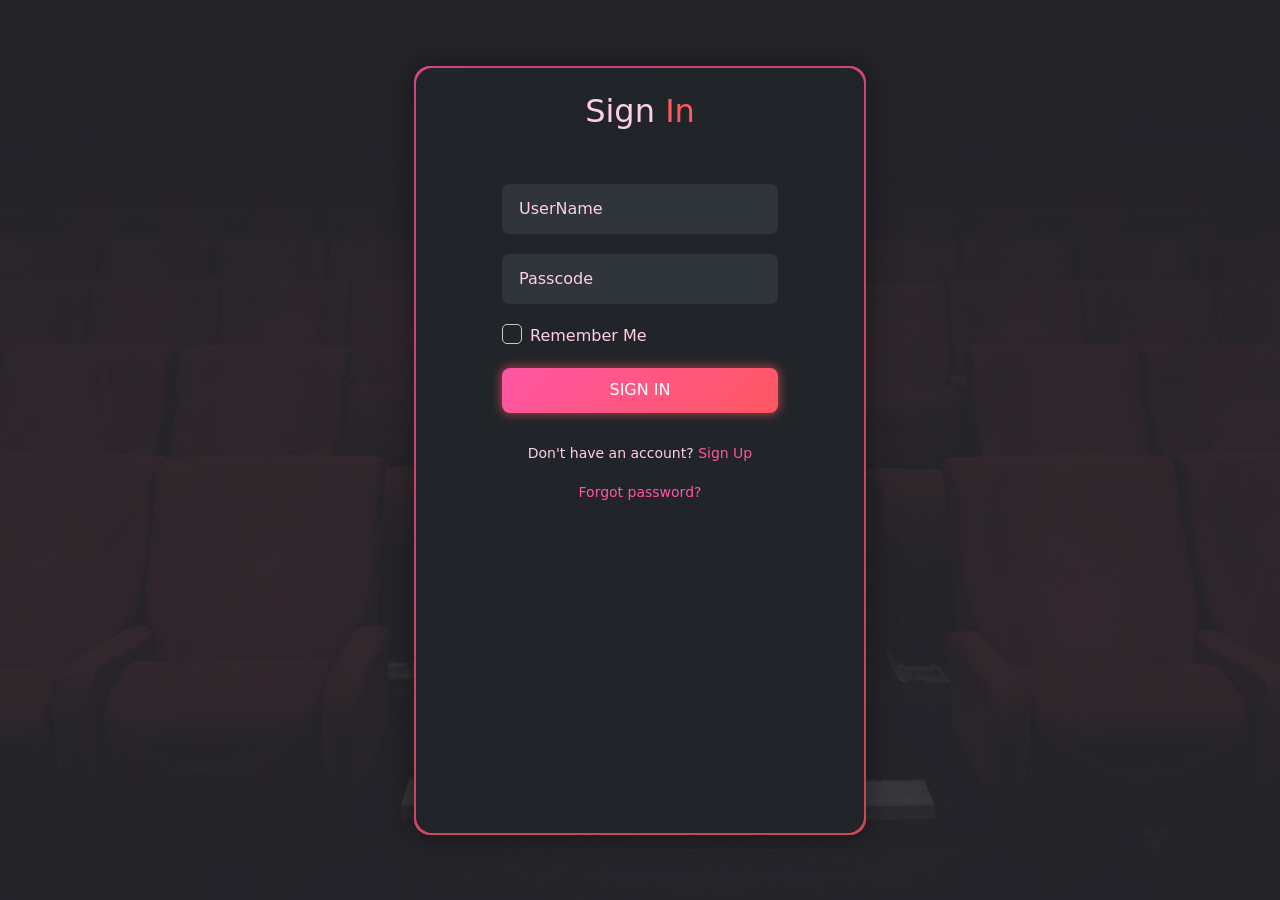
==== html/signin.html @ 0f78f64b "new files and pictures" ====
<!DOCTYPE html>
<html lang="en">
<head>
        <meta charset="UTF-8">
        <meta name="viewport" content="width=device-width, initial-scale=1.0">
        <link rel="stylesheet" href="https://cdn.jsdelivr.net/npm/bootstrap@5.3.8/dist/css/bootstrap.min.css">
        <link rel="stylesheet" href="./../css/signin.css">
        <title>Sign In Page</title>
</head>
<body>
        <div class="signindiv p-4 rounded-4 text-center">
                <h2 class="mb-5">Sign <span class="signin">In</span></h2>
                <form class="mb-4 m-auto" action="">
                        <div class="form-control bg-transparent border-0 mb-2">
                                <input class="rounded-3 px-3" type="text" name="username" placeholder="UserName">
                        </div>
                        <div class="form-control bg-transparent border-0 mb-2">
                                <input class="rounded-3 px-3" type="password" name="password" placeholder="Passcode">
                        </div>
                        <div class="form-control bg-transparent border-0 mb-2 d-flex justify-content-start lign-items-center">
                                <input class="rounded-3 me-2" type="checkbox" id="remember">
                                <label for="remember">Remember Me</label>
                        </div>
                        <div class="form-control bg-transparent border-0 mb-2">
                                <button class="signinBtn w-100 rounded-3 border-0 text-white">SIGN IN</button>
                        </div>
                </form>
                <p>Don't have an account? <a href="./signup.html">Sign Up</a></p>
                <a href="./forgotPassword.html">Forgot password?</a>
        </div>
</body>
</html>
---- css/signin.css ----
body {
  background-image: url("./../images/section__bg.jpg");
  background-position: center;
  background-size: cover;
  background-repeat: no-repeat;
  width: 100%;
  height: 100vh;
  display: flex;
  justify-content: center;
  align-items: center;
}

.signindiv {
  height: 85%;
  width: 35%;
  background-color: #212529;
  box-shadow: 0 0 30px 5px rgba(0, 0, 0, 0.35);
  position: relative;
  color: #ffcfe6;
}
.signindiv .signin {
  color: #ff5860;
}
.signindiv::before {
  content: "";
  position: absolute;
  top: 0;
  left: 0;
  width: calc(100% + 4px);
  height: calc(100% + 4px);
  background: linear-gradient(135deg, #ff55a5, #ff5860);
  z-index: -1;
  transform: translate(-2px, -2px);
  border-radius: 16px;
}
.signindiv form {
  width: 75%;
  margin: auto;
}
.signindiv form .form-control input:not(input[type=checkbox]) {
  width: 100%;
  height: 50px;
  background-color: #30353a;
  border: 1px solid transparent;
  transition-duration: 350ms;
  outline: none;
  color: white;
}
.signindiv form .form-control input:not(input[type=checkbox]):hover {
  border: 1px solid #ff55a5;
}
.signindiv form .form-control input:not(input[type=checkbox]):focus {
  border: 1px solid #ff55a5;
  outline: none;
}
.signindiv form .form-control input:not(input[type=checkbox])::placeholder {
  color: #ffcfe6;
}
.signindiv form .form-control input[type=checkbox] {
  appearance: none;
  -webkit-appearance: none;
  width: 20px;
  height: 20px;
  border: 1.5px solid #ccc;
  border-radius: 5px !important;
  cursor: pointer;
  position: relative;
  transition: all 0.2s ease;
}
.signindiv form .form-control input[type=checkbox]:hover {
  border-color: #ff5860;
}
.signindiv form .form-control input[type=checkbox]:checked {
  background-color: rgba(255, 85, 164, 0.5019607843);
  border-color: #ff55a5;
}
.signindiv form .form-control input[type=checkbox]:checked::after {
  content: "";
  position: absolute;
  top: 2px;
  left: 6px;
  width: 5px;
  height: 10px;
  border: solid #ffcfe6;
  border-width: 0 2.5px 2.5px 0;
  transform: rotate(45deg);
}
.signindiv form .form-control input[type=checkbox] + label {
  color: #ffcfe6;
  user-select: none;
}
.signindiv form .form-control button {
  height: 45px;
  background: linear-gradient(135deg, #ff55a5, #ff5860);
  box-shadow: 0 0 10px 2px rgba(255, 88, 96, 0.5019607843);
  transition-duration: 200ms;
}
.signindiv form .form-control button:hover {
  background: linear-gradient(135deg, #ff5860, #ff55a5);
  box-shadow: 0 0 15px 3px rgba(255, 88, 96, 0.5019607843);
}
.signindiv p {
  font-size: 14px;
}
.signindiv p a {
  color: #ff55a5;
  text-decoration: none;
}
.signindiv a {
  font-size: 14px;
  color: #ff55a5;
  text-decoration: none;
}
@media screen and (max-width: 370.98px) {
  .signindiv .signindiv {
    width: 90% !important;
  }
}

/*# sourceMappingURL=signin.css.map */
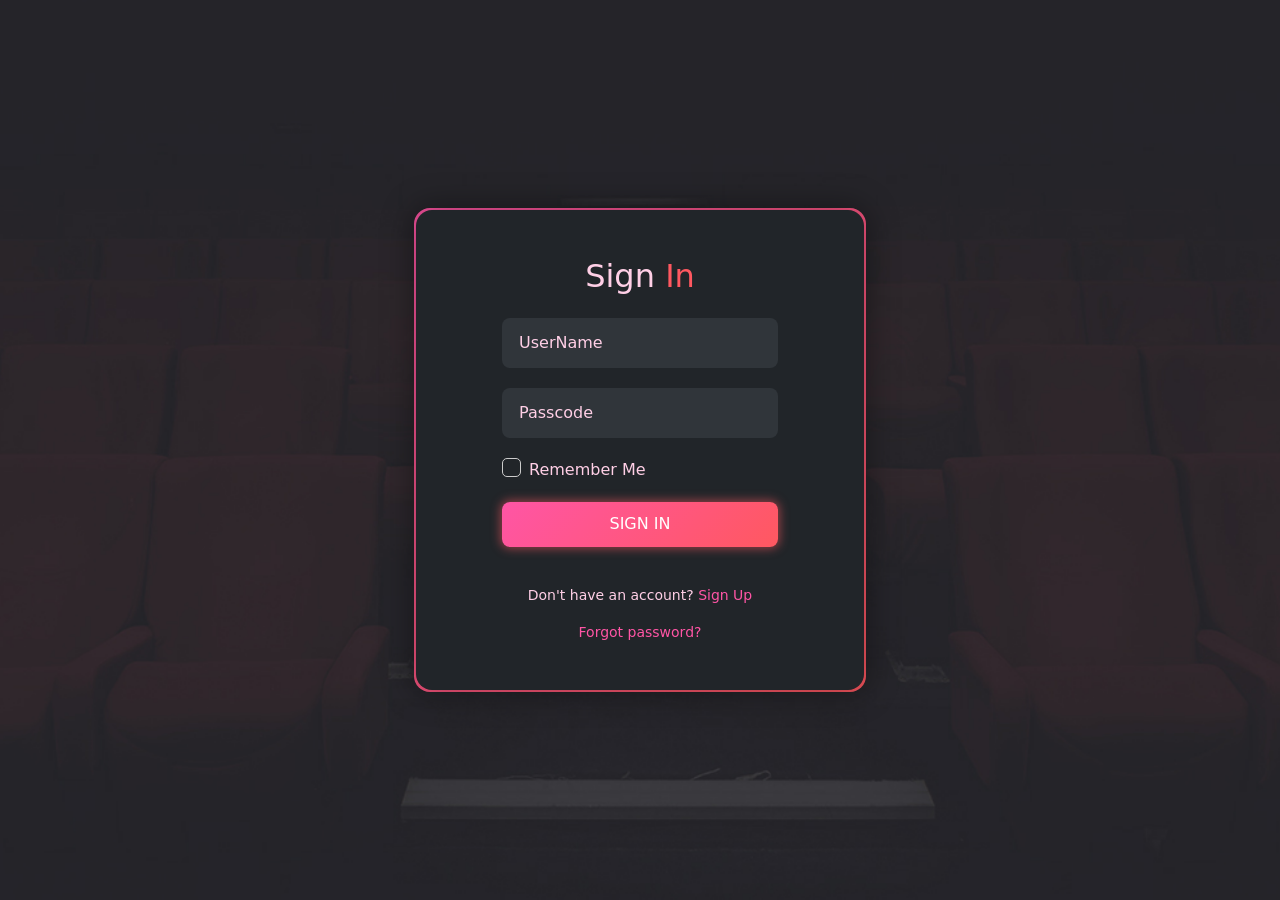
==== commit 45384916: "ddd" ====
--- a/html/signin.html
+++ b/html/signin.html
@@ -9,8 +9,8 @@
 </head>
 <body>
         <div class="signindiv p-4 rounded-4 text-center">
-                <h2 class="mb-5">Sign <span class="signin">In</span></h2>
-                <form class="mb-4 m-auto" action="">
+                <h2 class="mb-3">Sign <span class="signin">In</span></h2>
+                <form class="mb-4 m-0 mx-auto" action="">
                         <div class="form-control bg-transparent border-0 mb-2">
                                 <input class="rounded-3 px-3" type="text" name="username" placeholder="UserName">
                         </div>
--- a/css/signin.css
+++ b/css/signin.css
@@ -11,12 +11,17 @@
 }
 
 .signindiv {
+  width: 35%;
   height: 85%;
-  width: 35%;
+  max-height: 480px;
   background-color: #212529;
   box-shadow: 0 0 30px 5px rgba(0, 0, 0, 0.35);
   position: relative;
   color: #ffcfe6;
+  display: flex;
+  justify-content: center;
+  align-items: center;
+  flex-direction: column;
 }
 .signindiv .signin {
   color: #ff5860;
@@ -59,8 +64,8 @@
 .signindiv form .form-control input[type=checkbox] {
   appearance: none;
   -webkit-appearance: none;
-  width: 20px;
-  height: 20px;
+  width: 19px;
+  height: 19px;
   border: 1.5px solid #ccc;
   border-radius: 5px !important;
   cursor: pointer;
@@ -99,6 +104,9 @@
   background: linear-gradient(135deg, #ff5860, #ff55a5);
   box-shadow: 0 0 15px 3px rgba(255, 88, 96, 0.5019607843);
 }
+.signindiv form .form-control button:active {
+  scale: 0.9;
+}
 .signindiv p {
   font-size: 14px;
 }
@@ -111,9 +119,34 @@
   color: #ff55a5;
   text-decoration: none;
 }
+@media screen and (max-width: 1179.98px) {
+  .signindiv {
+    width: 50% !important;
+    max-height: 480px;
+  }
+}
+@media screen and (max-width: 991.98px) {
+  .signindiv {
+    width: 50% !important;
+    max-height: 450px;
+  }
+}
+@media screen and (max-width: 767.98px) {
+  .signindiv {
+    width: 75% !important;
+    max-height: 450px;
+  }
+}
+@media screen and (max-width: 575.98px) {
+  .signindiv {
+    width: 90% !important;
+    max-height: 450px;
+  }
+}
 @media screen and (max-width: 370.98px) {
-  .signindiv .signindiv {
+  .signindiv {
     width: 90% !important;
+    max-height: 450px;
   }
 }
 
